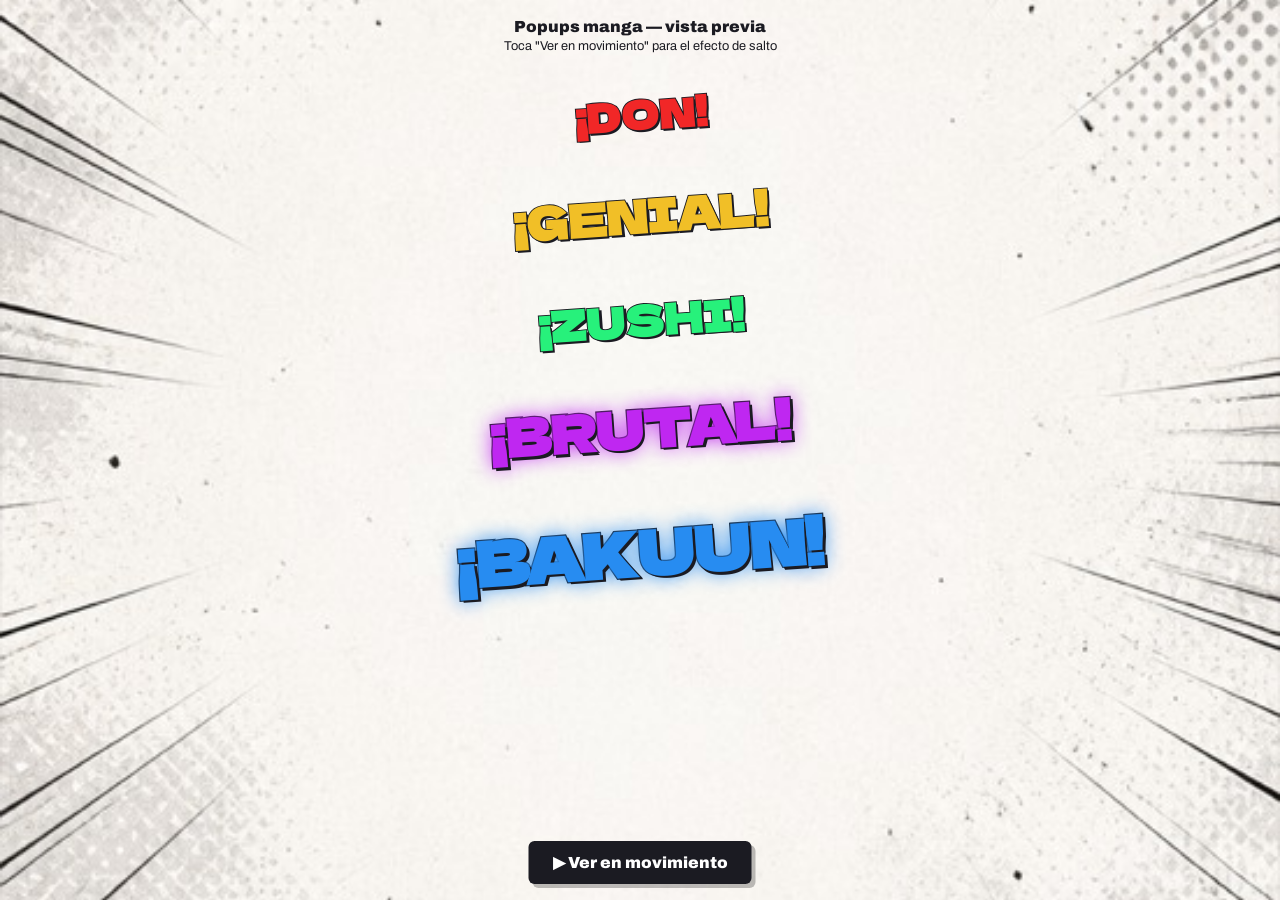
==== preview-popups.html @ de674930 "Preview: página de popups manga para analizar fuera del juego Co-Authored-By: Claude Opus 4.8 <norep" ====
<!doctype html>
<html lang="es" data-skin="manga">
<head>
<meta charset="UTF-8" />
<meta name="viewport" content="width=device-width, initial-scale=1.0, viewport-fit=cover" />
<title>Typo — preview popups manga</title>
<link href="https://fonts.googleapis.com/css2?family=Dela+Gothic+One&family=Archivo:wght@800;900&display=swap" rel="stylesheet" />
<link rel="stylesheet" href="skins.css" />
<style>
  html, body { margin: 0; }
  body {
    min-height: 100vh;
    background: #e7e0d0 url("manga-bg.jpg") center center / cover no-repeat fixed;
    font-family: "Archivo", sans-serif;
  }
  .head {
    text-align: center;
    padding: 1.1rem 1rem 0.4rem;
    font-weight: 900;
    color: #1b1b22;
  }
  .head small { display: block; font-weight: 400; font-size: 0.8rem; margin-top: 0.25rem; }
  .wrap {
    display: flex;
    flex-direction: column;
    align-items: center;
    gap: 2.6rem;
    padding: 1.6rem 1rem 6rem;
  }
  /* los popups del juego usan position:fixed; aquí los apilamos en columna */
  .typo-sfx.preview {
    position: relative;
    left: auto; top: auto;
    transform: rotate(-4deg);
    opacity: 1;
  }
  .replay {
    position: fixed;
    bottom: calc(16px + env(safe-area-inset-bottom));
    left: 50%;
    transform: translateX(-50%);
    z-index: 20;
    padding: 0.75rem 1.5rem;
    font: 900 1rem "Archivo", sans-serif;
    color: #fff;
    background: #1b1b22;
    border: none;
    border-radius: 6px;
    box-shadow: 4px 4px 0 rgba(0,0,0,0.25);
  }
</style>
</head>
<body>
  <div class="head">Popups manga — vista previa<small>Toca "Ver en movimiento" para el efecto de salto</small></div>
  <div class="wrap" id="wrap"></div>
  <button class="replay" id="replay">▶ Ver en movimiento</button>
  <script>
    var items = [
      { t: "¡DON!",    s: 2.4, hue: 0 },
      { t: "¡GENIAL!", s: 2.8, hue: 45 },
      { t: "¡ZUSHI!",  s: 2.6, hue: 145 },
      { t: "¡BRUTAL!", s: 3.2, hue: 285, epic: true },
      { t: "¡BAKUUN!", s: 3.8, hue: 210, epic: true }
    ];
    var wrap = document.getElementById("wrap");
    function build(anim) {
      wrap.innerHTML = "";
      items.forEach(function (it) {
        var n = document.createElement("div");
        n.className = "typo-sfx preview" + (it.epic ? " epic" : "");
        n.textContent = it.t;
        n.style.fontSize = it.s + "rem";
        n.style.setProperty("--sfx-color", "hsl(" + it.hue + ", 88%, 55%)");
        wrap.appendChild(n);
        if (anim) { requestAnimationFrame(function () { n.classList.add("go"); }); }
      });
    }
    build(false);
    document.getElementById("replay").addEventListener("click", function () {
      build(true);
      setTimeout(function () { build(false); }, 1300);
    });
  </script>
</body>
</html>
---- skins.css ----
/* ═══════════════════════════════════════════════════════════════════════════
   TYPO · SKINS
   Cada skin redefine SOLO tokens. La geometría del keycap (socket > cuerpo >
   4 paredes > tapa) nunca cambia. Si una skin necesita tocar estructura,
   está mal pensada.

   Uso:  <html data-skin="manga">
   ═══════════════════════════════════════════════════════════════════════════ */

/* ═══════════════════════════════════════════════════════════════════════════
   MANGA — tinta, trama y línea cinética.
   Regla del estilo: el volumen NO se pinta con degradado, se pinta con TRAMA.
   Pero la luz manda igual: una sola fuente arriba-izquierda.
   · la tecla acumula hatching abajo-derecha (donde no llega la luz)
   · el socket acumula trama arriba-izquierda (su pared en sombra)
   · ese inverso es lo que hunde el hueco y levanta la tecla
   ═══════════════════════════════════════════════════════════════════════════ */
[data-skin="manga"] {
  --ink: #1b1b22;
  --paper: #e7e0d0;
  --tone: rgba(20, 20, 26, 0.92);

  --accent: #14141a;
  --error: #14141a;
  --dup: #14141a;
  --text: #14141a;
  --text-muted: rgba(20, 20, 26, 0.6);

  /* ── PLACA = viñeta de manga ── */
  --plate-radius: 3px;
  --plate-pad: 14px;
  --plate-gap: 11px;
  --plate-border: 4px solid var(--ink);
  --plate-tex: radial-gradient(circle, rgba(20, 20, 26, 0.13) 1.1px, transparent 1.5px);
  --plate-tex-size: 7px 7px;
  --plate-bg: linear-gradient(0deg, #fff, #fff);
  --plate-shadow: 8px 8px 0 var(--ink);
  --plate-blur: none;
  --plate-filter: url(#typo-ink);

  /* ── SOCKET: el hueco se dibuja con TRAMA, acumulada arriba-izquierda ── */
  --socket-radius: 2px;
  --socket-bg:
    radial-gradient(130% 120% at 88% 88%, rgba(246, 241, 230, 1) 26%, rgba(246, 241, 230, 0) 78%),
    radial-gradient(circle, var(--tone) 1.05px, transparent 1.5px) 0 0 / 6.6px 6.6px,
    var(--paper);
  --socket-shadow: none;
  --socket-border: 2.5px solid var(--ink);

  /* ── CUERPO: papel blanco con contorno de tinta ── */
  --body-inset: 3px 3px 7px 3px;
  --body-radius: 2px;
  --body-bg: #f6f1e6;
  --body-shadow: 5px 5px 0 var(--ink);   /* sombra proyectada: tinta sólida, SIN blur */
  --body-border: 3px solid var(--ink);

  /* ── PAREDES: hatching. Arriba limpia (luz), abajo densa, lados a 45° ── */
  --wall-t: #f6f1e6;
  --wall-b: repeating-linear-gradient(90deg, var(--ink) 0 1.3px, #f6f1e6 1.3px 5.2px);
  --wall-l: repeating-linear-gradient(45deg, rgba(27, 27, 34, 0.55) 0 1px, #f6f1e6 1px 6.5px);
  --wall-r: repeating-linear-gradient(-45deg, rgba(27, 27, 34, 0.55) 0 1px, #f6f1e6 1px 6.5px);
  --wall-t-shadow: none;
  --wall-b-shadow: none;

  /* ── TAPA: el hatching se acumula abajo-derecha + brillo de blanco reservado ── */
  --dish-radius: 2px;
  --dish-bg:
    radial-gradient(40% 28% at 26% 20%, #fffdf7 0 62%, transparent 66%),   /* especular reservado */
    repeating-linear-gradient(45deg, rgba(27, 27, 34, 0.55) 0 1.1px, transparent 1.1px 6.6px),
    #f6f1e6;
  --dish-shadow: inset -3px -3px 0 rgba(20, 20, 26, 0.14);
  --dish-border: 2px solid var(--ink);

  /* ── LEYENDA ── */
  --legend-font: "Dela Gothic One", "Archivo", sans-serif;
  --legend-size: clamp(1.2rem, 6vw, 1.75rem);
  --legend-weight: 400;
  --legend-ink: var(--ink);
  --legend-shadow: 2px 0 0 #fff, -2px 0 0 #fff, 0 2px 0 #fff, 0 -2px 0 #fff,
                   1.4px 1.4px 0 #fff, -1.4px 1.4px 0 #fff, 1.4px -1.4px 0 #fff, -1.4px -1.4px 0 #fff;
  --mark-ink: rgba(20, 20, 26, 0.62);

  /* ── ARRASTRE: la tecla se rellena de screentone 50% ── */
  --sel-socket-bg: var(--socket-bg);
  --sel-socket-shadow: none;
  --sel-body-inset: 4px 3px 6px 3px;
  --sel-body-bg: radial-gradient(circle, var(--ink) 1.5px, transparent 1.9px) 0 0 / 5px 5px, #fff;
  --sel-body-shadow: 2px 2px 0 var(--ink);
  --sel-wall-t: #fff;
  --sel-wall-b: var(--ink);
  --sel-wall-l: repeating-linear-gradient(45deg, var(--ink) 0 1.5px, #fff 1.5px 4px);
  --sel-wall-r: repeating-linear-gradient(-45deg, var(--ink) 0 1.5px, #fff 1.5px 4px);
  --sel-dish-bg:
    radial-gradient(30% 20% at 26% 20%, rgba(255, 255, 255, 0.85) 0 62%, transparent 66%),
    radial-gradient(circle, var(--ink) 1.5px, transparent 1.9px) 0 0 / 5px 5px,
    #fff;
  --sel-dish-shadow: inset -3px -3px 0 rgba(20, 20, 26, 0.2);
  --sel-legend-ink: var(--ink);
  --sel-legend-shadow: var(--legend-shadow);

  /* ── ACIERTO: NEGATIVO. Tinta plena, letra en blanco reservado + ráfaga detrás ── */
  --ok-socket-bg: transparent;
  --ok-socket-shadow: none;
  --ok-body-bg: var(--ink);
  --ok-body-shadow: none;
  --ok-wall-t: #3a3a42;
  --ok-wall-b: #000;
  --ok-wall-l: repeating-linear-gradient(45deg, #000 0 1px, #24242b 1px 5px);
  --ok-wall-r: repeating-linear-gradient(-45deg, #000 0 1px, #24242b 1px 5px);
  --ok-dish-bg:
    radial-gradient(26% 18% at 26% 20%, rgba(255, 255, 255, 0.85) 0 60%, transparent 64%),
    var(--ink);
  --ok-dish-shadow: inset 3px 3px 0 rgba(255, 255, 255, 0.12);
  --ok-legend-ink: #fff;
  --ok-legend-shadow: none;
  --ok-anim: typoPulse 0.48s ease;
  /* la ráfaga de impacto: líneas radiales, DETRÁS de la tecla */
  --key-behind-inset: -13%;
  --key-behind-mask: radial-gradient(closest-side, transparent 50%, #000 60%, transparent 100%);

  /* ── ERROR: cross-hatch furioso. Sin color: es rabia de tinta ── */
  --err-socket-bg: var(--socket-bg);
  --err-socket-shadow: none;
  --err-body-bg:
    repeating-linear-gradient(45deg, var(--ink) 0 1.4px, transparent 1.4px 5px),
    repeating-linear-gradient(-45deg, var(--ink) 0 1.4px, transparent 1.4px 5px),
    #fff;
  --err-body-shadow: 5px 5px 0 var(--ink);
  --err-wall-t: repeating-linear-gradient(45deg, var(--ink) 0 1.5px, #fff 1.5px 4px);
  --err-wall-b: repeating-linear-gradient(45deg, var(--ink) 0 2px, #fff 2px 4px);
  --err-wall-l: repeating-linear-gradient(-45deg, var(--ink) 0 1.5px, #fff 1.5px 4px);
  --err-wall-r: repeating-linear-gradient(45deg, var(--ink) 0 1.5px, #fff 1.5px 4px);
  --err-dish-bg:
    repeating-linear-gradient(45deg, rgba(20, 20, 26, 0.9) 0 1.5px, transparent 1.5px 5px),
    repeating-linear-gradient(-45deg, rgba(20, 20, 26, 0.9) 0 1.5px, transparent 1.5px 5px),
    #fff;
  --err-dish-shadow: inset 0 0 0 2px var(--ink);
  --err-legend-ink: var(--ink);
  --err-legend-shadow: 2px 0 0 #fff, -2px 0 0 #fff, 0 2px 0 #fff, 0 -2px 0 #fff,
                       2px 2px 0 #fff, -2px 2px 0 #fff, 2px -2px 0 #fff, -2px -2px 0 #fff;
  --err-anim: typoShake 0.4s ease;

  /* ── REPETIDA: trama más densa, sin color ── */
  --dup-body-bg: radial-gradient(circle, var(--ink) 2px, transparent 2.4px) 0 0 / 5px 5px, #fff;
  --dup-body-shadow: 3px 3px 0 var(--ink);
  --dup-wall-t: #fff;
  --dup-wall-b: var(--ink);
  --dup-wall-l: repeating-linear-gradient(45deg, var(--ink) 0 2px, #fff 2px 4px);
  --dup-wall-r: repeating-linear-gradient(-45deg, var(--ink) 0 2px, #fff 2px 4px);
  --dup-dish-bg: radial-gradient(circle, var(--ink) 2px, transparent 2.4px) 0 0 / 5px 5px, #fff;
  --dup-dish-shadow: inset -3px -3px 0 rgba(20, 20, 26, 0.22);
  --dup-legend-ink: var(--ink);
  --dup-legend-shadow: var(--err-legend-shadow);
  --dup-anim: typoPulse 0.48s ease;

  /* ── HUD / marcadores: caption boxes de tinta sobre papel ── */
  --stat-radius: 2px;
  --stat-bg: #fff;
  --stat-border: 3px solid var(--ink);
  --stat-shadow: 5px 5px 0 var(--ink);
  --stat-label-ink: rgba(20, 20, 26, 0.6);
  --stat-value-ink: var(--ink);

  /* ── Tipografías ── */
  --font-display: "Dela Gothic One", "Archivo", sans-serif;
  --font-ui: "Zen Kaku Gothic New", "Space Grotesk", sans-serif;
  --font-retro: "Zen Kaku Gothic New", monospace;
}

/* la ráfaga solo se enciende en la tecla acertada */
[data-skin="manga"] .cell.valid::before {
  --key-behind: repeating-conic-gradient(from 0deg at 50% 50%, var(--ink) 0 2deg, transparent 2deg 9deg);
}

/* ── LA ESCENA: la motherboard se convierte en papel ── */
[data-skin="manga"] body { background-color: var(--paper); }
[data-skin="manga"] .pcb-scene { background-color: var(--paper); }
[data-skin="manga"] .pcb-scene::before {
  /* fondo manga generado (papel + líneas cinéticas + screentone, centro limpio) */
  background: var(--paper) url("manga-bg.jpg") center center / cover no-repeat;
  opacity: 1;
  /* tono cálido + menos brillo para que no canse la vista */
  filter: brightness(0.94) sepia(0.16) saturate(0.85);
  mix-blend-mode: normal;
}
/* velo de papel para que el centro respire y el tablero se lea encima */
[data-skin="manga"] .pcb-scene::after {
  background: radial-gradient(120% 80% at 50% 46%, var(--paper) 0%, rgba(240, 238, 232, 0.55) 34%, transparent 66%);
}
/* el canvas de electricidad no tiene sentido en papel */
[data-skin="manga"] #pcb-fx { display: none; }

/* ── Selector de skin en el menú (inyectado por skins.js) ── */
.skin-select { max-width: 22rem; margin: 0 auto 0.45rem; }
.skin-select-label {
  font-family: var(--font-ui);
  font-size: 0.66rem;
  text-transform: uppercase;
  letter-spacing: 0.1em;
  color: var(--text-muted);
  text-align: center;
  margin-bottom: 0.32rem;
}
.skin-row { display: flex; gap: 0.5rem; justify-content: center; }
.skin-btn {
  flex: 1 1 0;
  padding: 0.5rem 0.4rem;
  border-radius: 10px;
  cursor: pointer;
  font-family: var(--font-ui);
  font-weight: 800;
  font-size: 0.9rem;
  color: var(--text);
  background: rgba(20, 40, 30, 0.4);
  border: 1px solid color-mix(in srgb, var(--accent), transparent 70%);
  transition: border-color 0.12s ease, box-shadow 0.12s ease, color 0.12s ease;
}
.skin-btn.active {
  border-color: var(--accent);
  color: var(--accent);
  box-shadow: 0 0 14px color-mix(in srgb, var(--accent), transparent 72%);
}
/* En manga el selector también es tinta sobre papel */
[data-skin="manga"] .skin-btn {
  background: #fff;
  border: 2.5px solid var(--ink);
  border-radius: 2px;
  color: var(--ink);
}
[data-skin="manga"] .skin-btn.active {
  box-shadow: 4px 4px 0 var(--ink);
}

/* ── Celebración por palabra (window.TypoCelebrate) con .typo-sfx ──
   Base = estilo default (verde del juego). Manga la re-tinta con color. */
.typo-sfx {
  position: fixed;
  z-index: 999;
  pointer-events: none;
  font-family: var(--font-display, "Archivo", sans-serif);
  font-weight: 900;
  letter-spacing: 0.01em;
  color: var(--accent, #2fa857);
  text-shadow: 0 0 14px color-mix(in srgb, var(--accent, #2fa857), transparent 38%),
    0 2px 6px rgba(0, 0, 0, 0.45);
  opacity: 0;
  white-space: nowrap;
  transform-origin: center;
}
@keyframes typoSfx {
  0%   { opacity: 0; transform: scale(0.3) rotate(-8deg); }
  18%  { opacity: 1; transform: scale(1.22) rotate(-4deg); }
  30%  { transform: scale(0.97) rotate(-5deg); }
  40%  { transform: scale(1.04) rotate(-4deg); }
  72%  { opacity: 1; transform: scale(1) rotate(-4deg); }
  100% { opacity: 0; transform: scale(1.14) rotate(-3deg) translateY(-22px); }
}
.typo-sfx.go { animation: typoSfx 1s cubic-bezier(0.2, 1.6, 0.3, 1) forwards; }

/* Manga: onomatopeya de color SÓLIDO (como en manga real) + contorno de tinta
   fino + sombra chica. Sin relleno de trama: la trama rompía y desfasaba la letra. */
[data-skin="manga"] .typo-sfx {
  font-family: "Dela Gothic One", sans-serif;
  letter-spacing: 0;
  color: var(--sfx-color, #fff);
  -webkit-text-stroke: 1.8px var(--ink, #14141a);
  paint-order: stroke fill;
  text-shadow: 2px 2px 0 var(--ink, #14141a);
}
[data-skin="manga"] .typo-sfx.epic {
  -webkit-text-stroke: 2.4px var(--ink, #14141a);
  text-shadow: 2.5px 2.5px 0 var(--ink, #14141a), 0 0 20px var(--sfx-color, #fff);
}
/* el "+N" del puntaje sí lleva color en manga (rojo cómic con contorno de tinta) */
[data-skin="manga"] .score-pop {
  color: #e0362b;
  -webkit-text-stroke: 2px var(--ink);
  paint-order: stroke fill;
  text-shadow: 2px 2px 0 var(--ink);
}

/* ═══════════════════════════════════════════════════════════════════════════
   MANGA — el resto del chrome (HUD, controles, ticker, modales, portada…).
   Todo cuelga de la paleta tinta/papel. Solo aplica bajo [data-skin="manga"];
   la skin default queda intacta.
   ═══════════════════════════════════════════════════════════════════════════ */

/* ── Wordmark LCD → caja de viñeta ── */
[data-skin="manga"] .lcd {
  background: #fff;
  background-image: none;
  border: 3px solid var(--ink);
  border-radius: 2px;
  box-shadow: 5px 5px 0 var(--ink);
}
[data-skin="manga"] .lcd-text {
  color: var(--ink);
  text-shadow: none;
  font-family: "Dela Gothic One", "Archivo", sans-serif;
}
[data-skin="manga"] .lcd-cursor { background: var(--ink); box-shadow: none; }

/* ── Botones (keycaps crema → papel con contorno de tinta) ── */
[data-skin="manga"] .btn,
[data-skin="manga"] .key-btn,
[data-skin="manga"] .ctrl-ico,
[data-skin="manga"] .ctrl-key {
  background: #fff;
  border: 2.5px solid var(--ink);
  border-radius: 2px;
  color: var(--ink);
  box-shadow: 4px 4px 0 var(--ink);
}
[data-skin="manga"] .btn:active,
[data-skin="manga"] .key-btn:active {
  transform: translate(2px, 2px);
  box-shadow: 1px 1px 0 var(--ink);
}
[data-skin="manga"] .icon { color: var(--ink); }
[data-skin="manga"] #mute-btn.muted .icon-sound .slash { stroke: var(--ink); }

/* ── Botón principal (Comenzar/Terminar) → bloque de tinta plena, letra blanca ── */
[data-skin="manga"] .btn-primary {
  background: var(--ink);
  border: 3px solid var(--ink);
  color: #fff;
  box-shadow: 5px 5px 0 rgba(20, 20, 26, 0.32);
  text-shadow: none;
}
[data-skin="manga"] .btn-primary:active {
  transform: translate(2px, 2px);
  box-shadow: 2px 2px 0 rgba(20, 20, 26, 0.32);
}

/* ── Ticker verde → caja de papel con tinta ── */
[data-skin="manga"] .tips-screen {
  background: #fff;
  background-image: none;
  border: 3px solid var(--ink);
  border-radius: 2px;
  box-shadow: 4px 4px 0 var(--ink);
}
[data-skin="manga"] .tips-text { color: var(--ink); text-shadow: none; font-weight: 700; }

/* ── "Palabras encontradas" + lista ── */
[data-skin="manga"] .found-panel h2 {
  color: var(--ink);
  text-shadow: none;
  font-family: "Dela Gothic One", "Archivo", sans-serif;
}
[data-skin="manga"] .found-list li { color: var(--ink); text-shadow: none; }
[data-skin="manga"] .found-list li .pts { color: rgba(20, 20, 26, 0.6); }
[data-skin="manga"] .current-word { text-shadow: none; }

/* ── Modales → papel con marco de tinta y sombra sólida ── */
[data-skin="manga"] .modal-overlay {
  background: rgba(20, 20, 26, 0.32);
  backdrop-filter: none;
  -webkit-backdrop-filter: none;
}
[data-skin="manga"] .modal {
  background: var(--paper);
  border: 4px solid var(--ink);
  border-radius: 3px;
  box-shadow: 8px 8px 0 var(--ink);
}
[data-skin="manga"] .modal h2,
[data-skin="manga"] .modal h3,
[data-skin="manga"] .records-title,
[data-skin="manga"] .mode-title {
  color: var(--ink);
  text-shadow: none;
  font-family: "Dela Gothic One", "Archivo", sans-serif;
}
[data-skin="manga"] .modal-score strong { color: var(--ink); }
[data-skin="manga"] .score-table td:first-child { color: var(--ink); border-right-color: var(--ink); }
[data-skin="manga"] .score-table td:last-child { color: var(--ink); }
[data-skin="manga"] .records {
  background: #fff;
  border: 2.5px solid var(--ink);
  border-radius: 2px;
}
[data-skin="manga"] .rec-label,
[data-skin="manga"] .rec-val { color: var(--ink); }

/* ── Selector de modo (Clásico/Trivia/Contrarreloj) ── */
[data-skin="manga"] .mode-btn {
  background: #fff;
  border: 2.5px solid color-mix(in srgb, var(--ink), transparent 55%);
  border-radius: 2px;
  color: var(--ink);
}
[data-skin="manga"] .mode-btn.active {
  border-color: var(--ink);
  box-shadow: 3px 3px 0 var(--ink);
}
[data-skin="manga"] .mode-btn.active .mode-name { color: var(--ink); }

/* ── Banner de tema / trivia ── */
[data-skin="manga"] .theme-banner {
  background: #fff;
  border: 3px solid var(--ink);
  border-radius: 2px;
  box-shadow: 4px 4px 0 var(--ink);
}
[data-skin="manga"] .theme-tag,
[data-skin="manga"] .theme-name,
[data-skin="manga"] .theme-secret,
[data-skin="manga"] .theme-secret b,
[data-skin="manga"] .theme-banner.trivia .theme-tag,
[data-skin="manga"] .theme-banner.trivia .theme-secret b { color: var(--ink); }

/* ── Portada / splash → papel ── */
[data-skin="manga"] .splash {
  background: var(--paper);
  background-image: url("data:image/svg+xml,%3Csvg xmlns='http://www.w3.org/2000/svg' width='150' height='150'%3E%3Cfilter id='p'%3E%3CfeTurbulence type='fractalNoise' baseFrequency='0.7' numOctaves='4'/%3E%3CfeColorMatrix type='saturate' values='0'/%3E%3C/filter%3E%3Crect width='100%25' height='100%25' filter='url(%23p)' opacity='0.5'/%3E%3C/svg%3E");
}
[data-skin="manga"] .splash-title {
  background-image:
    radial-gradient(circle, rgba(255, 255, 255, 0.9) 0.9px, transparent 1.4px),
    linear-gradient(var(--ink), var(--ink));
  background-size: 5px 5px, 100% 100%;
  text-shadow: 5px 5px 0 rgba(20, 20, 26, 0.22);
  animation: none;
}
[data-skin="manga"] .splash-cursor { background: var(--ink); box-shadow: none; }
[data-skin="manga"] .splash-sub { color: var(--ink); }
[data-skin="manga"] .splash-loader { background: rgba(20, 20, 26, 0.1); border: 1.5px solid var(--ink); }
[data-skin="manga"] .splash-bar { background: var(--ink); box-shadow: none; }
[data-skin="manga"] .splash-ghost .ghost-cell { color: var(--ink); text-shadow: none; }
[data-skin="manga"] .enter-key {
  background: #fff;
  border: 3px solid var(--ink);
  border-radius: 3px;
  box-shadow: 6px 6px 0 var(--ink);
}
[data-skin="manga"] .enter-face {
  background: #fff;
  box-shadow: none;
  color: var(--ink);
}
[data-skin="manga"] .enter-arrow { color: var(--ink); }
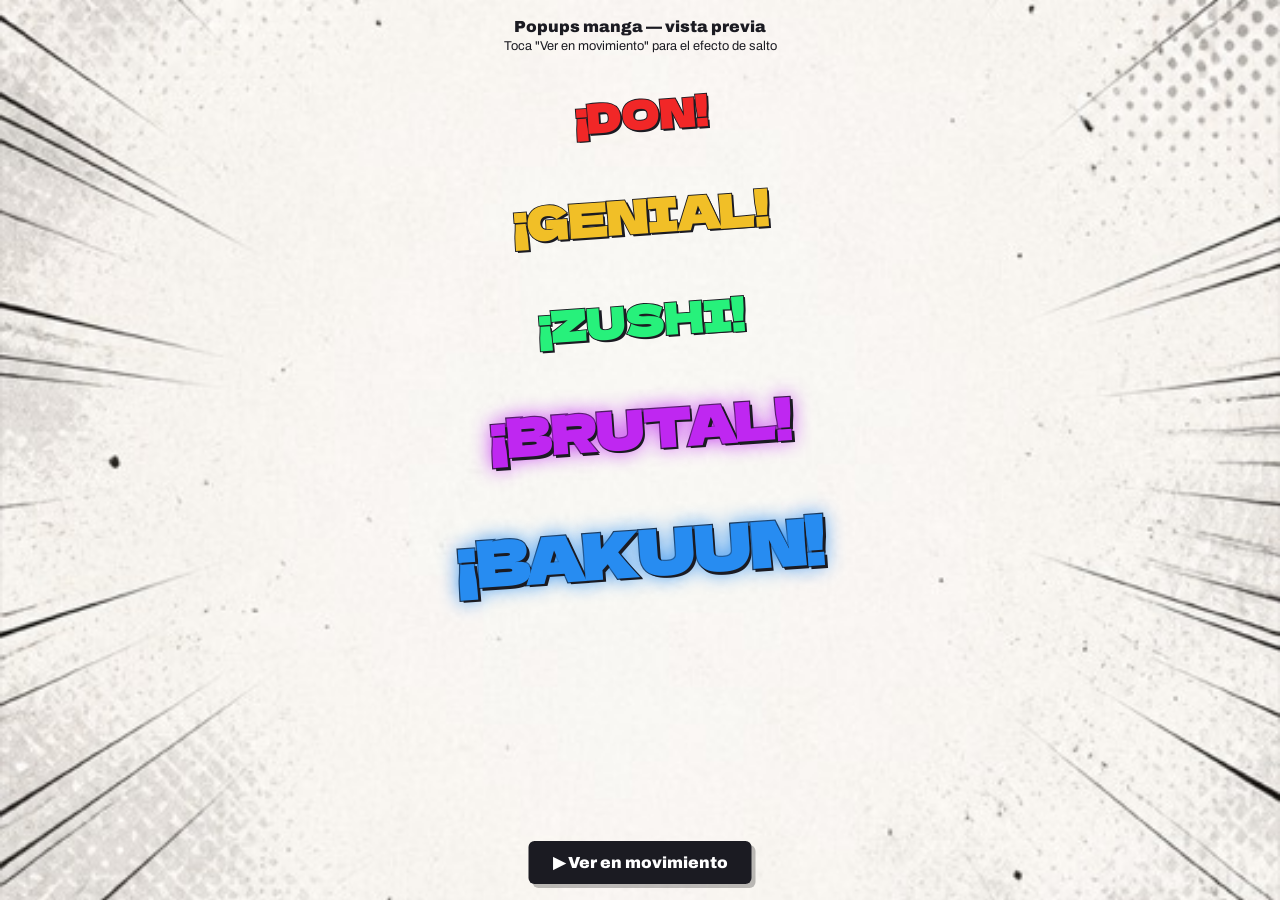
==== commit 33385d51: "Preview popups: fondo fijo tipo .pcb-scene (arregla fondo blanco en iOS) Co-Authored-By: Claude Opus" ====
--- a/preview-popups.html
+++ b/preview-popups.html
@@ -8,10 +8,11 @@
 <link rel="stylesheet" href="skins.css" />
 <style>
   html, body { margin: 0; }
-  body {
-    min-height: 100vh;
-    background: #e7e0d0 url("manga-bg.jpg") center center / cover no-repeat fixed;
-    font-family: "Archivo", sans-serif;
+  body { min-height: 100vh; background: #e7e0d0; font-family: "Archivo", sans-serif; }
+  /* fondo fijo tipo .pcb-scene (robusto en móvil, sin background-attachment:fixed) */
+  .scene {
+    position: fixed; inset: 0; z-index: -1;
+    background: #e7e0d0 url("manga-bg.jpg") center center / cover no-repeat;
   }
   .head {
     text-align: center;
@@ -51,6 +52,7 @@
 </style>
 </head>
 <body>
+  <div class="scene" aria-hidden="true"></div>
   <div class="head">Popups manga — vista previa<small>Toca "Ver en movimiento" para el efecto de salto</small></div>
   <div class="wrap" id="wrap"></div>
   <button class="replay" id="replay">▶ Ver en movimiento</button>
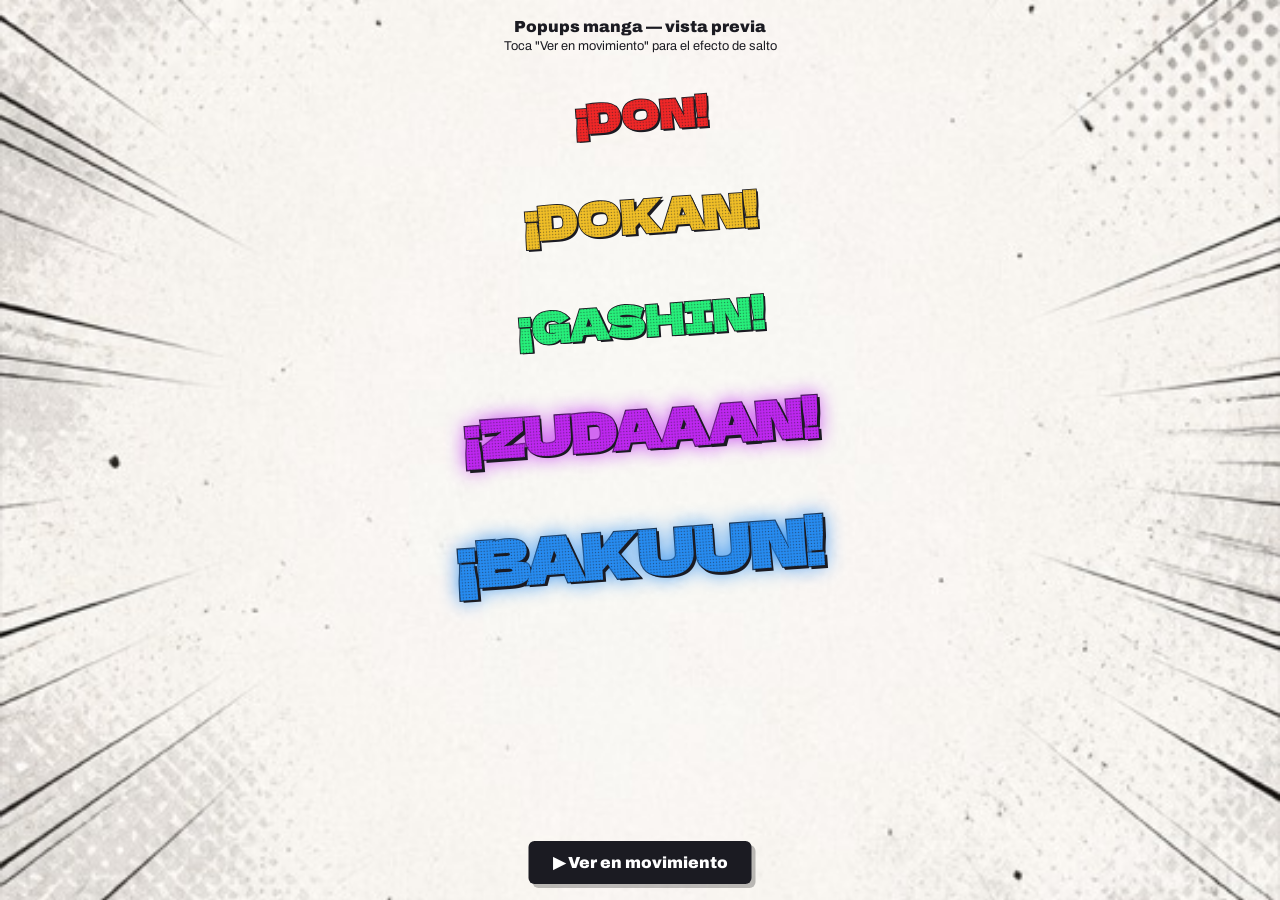
==== commit 6126602d: "Popups manga: grano como capa encima (color sólido legible) + palabras JP - La letra es color sólido" ====
--- a/preview-popups.html
+++ b/preview-popups.html
@@ -58,11 +58,11 @@
   <button class="replay" id="replay">▶ Ver en movimiento</button>
   <script>
     var items = [
-      { t: "¡DON!",    s: 2.4, hue: 0 },
-      { t: "¡GENIAL!", s: 2.8, hue: 45 },
-      { t: "¡ZUSHI!",  s: 2.6, hue: 145 },
-      { t: "¡BRUTAL!", s: 3.2, hue: 285, epic: true },
-      { t: "¡BAKUUN!", s: 3.8, hue: 210, epic: true }
+      { t: "¡DON!",     s: 2.4, hue: 0 },
+      { t: "¡DOKAN!",   s: 2.8, hue: 45 },
+      { t: "¡GASHIN!",  s: 2.6, hue: 145 },
+      { t: "¡ZUDAAAN!", s: 3.2, hue: 285, epic: true },
+      { t: "¡BAKUUN!",  s: 3.8, hue: 210, epic: true }
     ];
     var wrap = document.getElementById("wrap");
     function build(anim) {
@@ -71,6 +71,7 @@
         var n = document.createElement("div");
         n.className = "typo-sfx preview" + (it.epic ? " epic" : "");
         n.textContent = it.t;
+        n.setAttribute("data-sfx", it.t);
         n.style.fontSize = it.s + "rem";
         n.style.setProperty("--sfx-color", "hsl(" + it.hue + ", 88%, 55%)");
         wrap.appendChild(n);
--- a/skins.css
+++ b/skins.css
@@ -257,15 +257,32 @@
 }
 .typo-sfx.go { animation: typoSfx 1s cubic-bezier(0.2, 1.6, 0.3, 1) forwards; }
 
-/* Manga: onomatopeya de color SÓLIDO (como en manga real) + contorno de tinta
-   fino + sombra chica. Sin relleno de trama: la trama rompía y desfasaba la letra. */
+/* Manga: la letra es de color SÓLIDO (legible) y el granulado va como capa
+   ENCIMA, recortada a la palabra, a media opacidad (el color se ve a través). */
 [data-skin="manga"] .typo-sfx {
+  position: relative;
   font-family: "Dela Gothic One", sans-serif;
   letter-spacing: 0;
+  text-align: center;
   color: var(--sfx-color, #fff);
   -webkit-text-stroke: 1.8px var(--ink, #14141a);
   paint-order: stroke fill;
   text-shadow: 2px 2px 0 var(--ink, #14141a);
+}
+[data-skin="manga"] .typo-sfx::after {
+  content: attr(data-sfx);
+  position: absolute;
+  inset: 0;
+  color: transparent;
+  -webkit-text-stroke: 0;
+  text-shadow: none;
+  background-image: radial-gradient(circle at center, var(--ink) 0.55px, transparent 1.05px);
+  background-size: 3px 3px;
+  -webkit-background-clip: text;
+  background-clip: text;
+  -webkit-text-fill-color: transparent;
+  opacity: 0.5;
+  pointer-events: none;
 }
 [data-skin="manga"] .typo-sfx.epic {
   -webkit-text-stroke: 2.4px var(--ink, #14141a);
